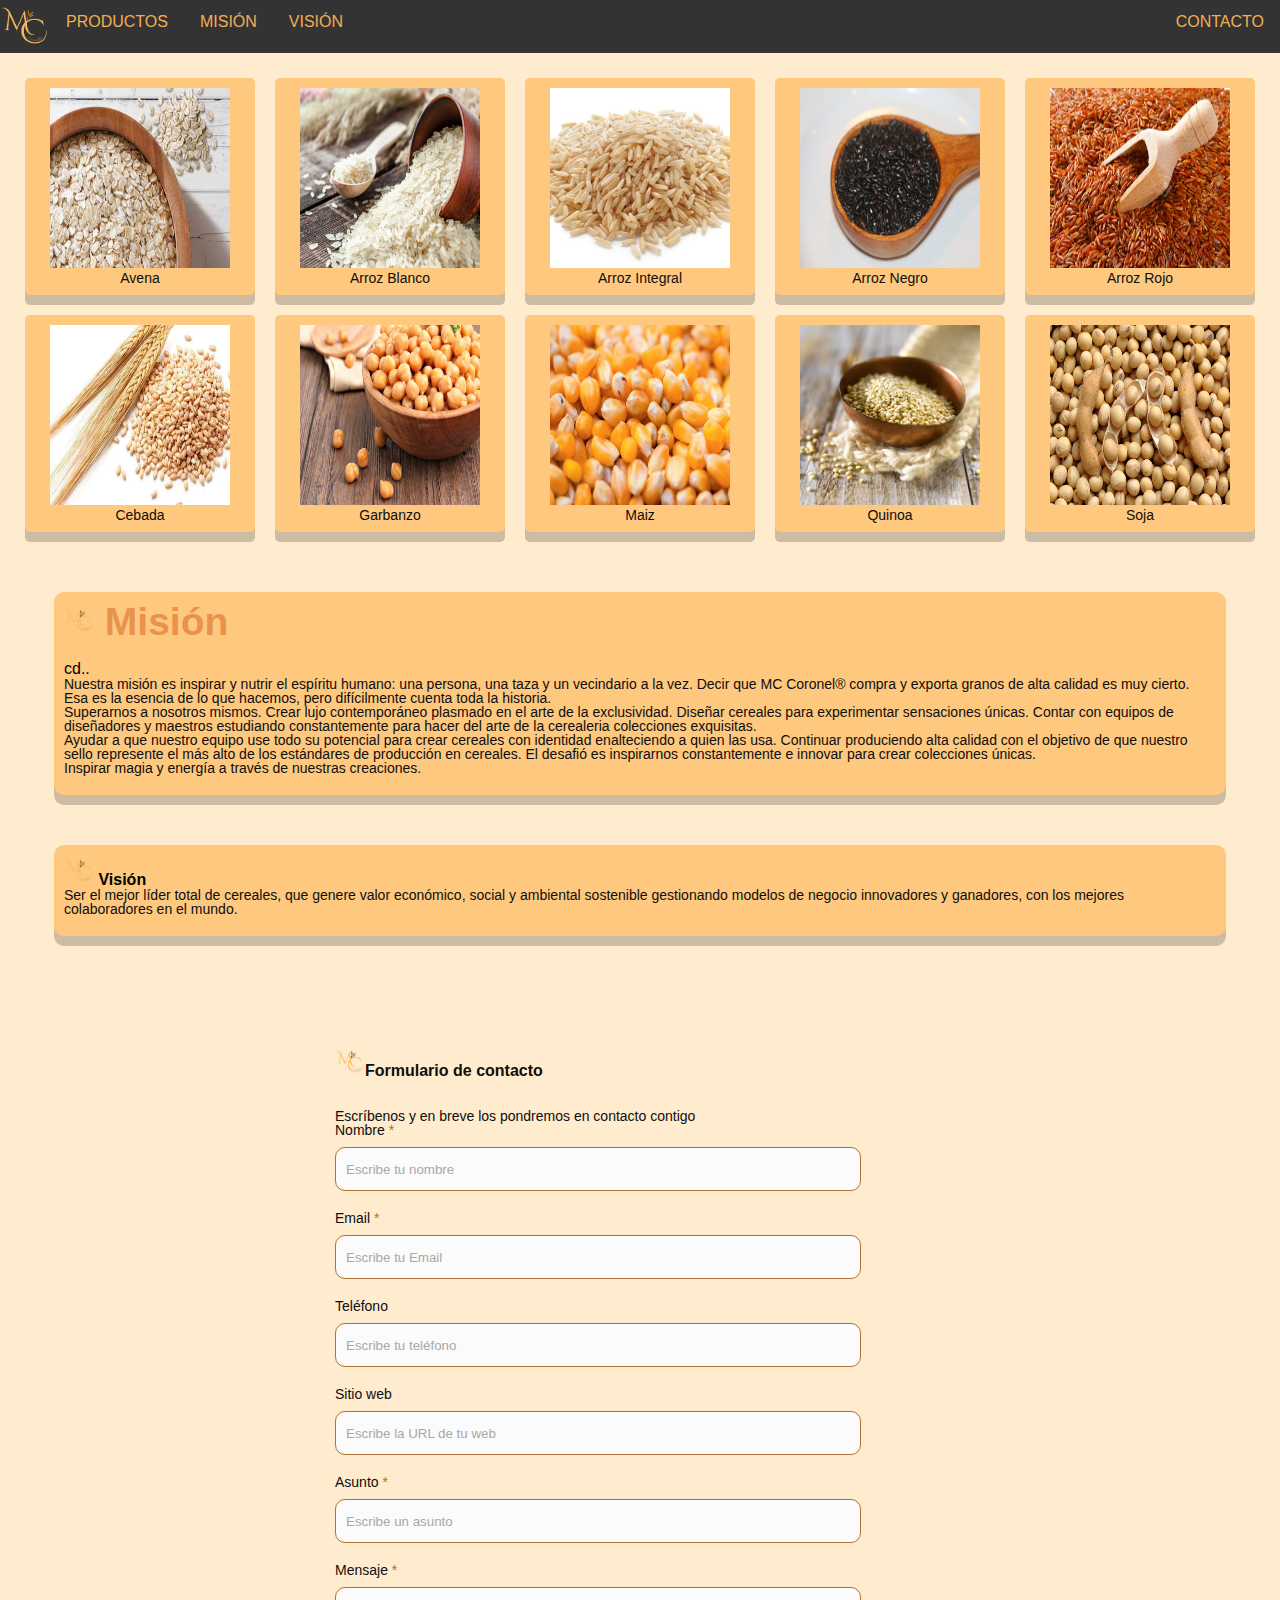
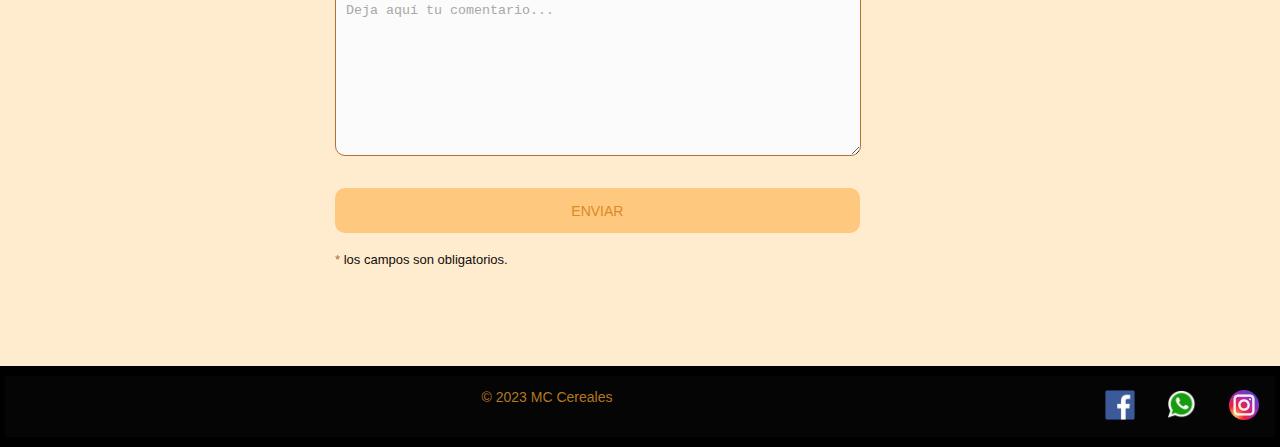
==== Index.html @ 285c0ce9 "mi primer commit" ====
<!DOCTYPE html> 
<html lang="es"> 
    <head> 
        <meta charset="UTF-8">
        <meta name="viewport" content="width=device-width; initial-scale=1.0">
        <title> MC Cereales</title>
        <link rel="stylesheet" href="./CSS/reset.css">
        <link rel="stylesheet" href="./CSS/style.css">

    </head>
    <body>
        <!-- <header>
            <h1>
                
            </h1>
        </header> -->
        <ul>
            <li> <img src="./IMAGENES/logosinfondo.png" class="altura"></li>
            <li><a href="#productos">PRODUCTOS</a></li>
            <li><a href="#mision">MISIÓN</a></li>
            <li><a href="#vision">VISIÓN</a></li>
            <li style="float:right"><a class="active" href="#contacto">CONTACTO</a></li>
          </ul>
        <div class="container" id="PRODUCTOS">
            <div class="item"> <img src="./IMAGENES/AVENA.jpg" alt="AVENA" class="img"> <p>Avena</p> </div>
            <div class="item"> <img src="./IMAGENES/ARROZ.jpg" alt="ARROZ" class="img">  <p>Arroz Blanco</p>  </div>
            <div class="item"> <img src="./IMAGENES/ARROZINTEGRAL.jpg" alt="ARROZINTEGRAL" class="img"> <p>Arroz Integral</p> </div>
            <div class="item"> <img src="./IMAGENES/ARROZNEGRO.jpg" alt="ARROZNEGRO" class="img"> <p>Arroz Negro</p> </div>
            <div class="item"> <img src="./IMAGENES/ARROZROJO.jpg" alt="ARROZROJO" class="img"> <p>Arroz Rojo</p> </div>
            <div class="item"> <img src="./IMAGENES/CEBADA.jpg" alt="CEBADA" class="img"> <p>Cebada</p> </div>
            <div class="item"> <img src="./IMAGENES/garbanzo.jpg" alt="GARBANZO" class="img"> <p>Garbanzo</p> </div>
            <div class="item"> <img src="./IMAGENES/MAIZ.jpg" alt="MAIZ" class="img"> <p>Maiz</p> </div>
            <div class="item"> <img src="./IMAGENES/QUINOA.jpg" alt="QUINOA" class="img"> <p>Quinoa</p> </div>
            <div class="item"> <img src="./IMAGENES/SOJA.jfif" alt="SOJA" class="img"> <p>Soja</p>  </div>
        </div>
        <div class="misionvision item" id="mision">
                <h1> <img src="./IMAGENES/logosinfondo.png" class="taman">
                    Misión
                </h1>
                   <!-- <img src="./IMAGENES/logoconfondo.jpg"> -->cd..
                   <p>
                       Nuestra misión es inspirar y nutrir el espíritu humano: una persona, una taza y un vecindario a la vez. Decir que MC Coronel® compra y exporta granos de alta calidad es muy cierto. Esa es la esencia de lo que hacemos, pero difícilmente cuenta toda la historia.
                   </p>
                   <p>
                       Superarnos a nosotros mismos. Crear lujo contemporáneo plasmado en el arte de la exclusividad. Diseñar cereales para experimentar sensaciones únicas. Contar con equipos de diseñadores y maestros estudiando constantemente para hacer del arte de la cerealeria colecciones exquisitas. 
                   </br>
                       Ayudar a que nuestro equipo use todo su potencial para crear cereales con identidad enalteciendo a quien las usa. Continuar produciendo alta calidad con el objetivo de que nuestro sello represente el más alto de los estándares de producción en cereales. El desafió es inspirarnos constantemente e innovar para crear colecciones únicas. 
                       </br>Inspirar magia y energía a través de nuestras creaciones.
                   </p>
        </div>
        <div class="misionvision item" id="vision">
            <h2> <img src="./IMAGENES/logosinfondo.png" class="taman">
             Visión
            </h2>
            <p> 
                Ser el mejor líder total de cereales, que genere valor económico, social y ambiental sostenible gestionando modelos de negocio innovadores y ganadores, con los mejores colaboradores en el mundo.
            </p>
        </div>
        <div>
            <div class="contact_form" id="contacto">

            <div class="formulario">			
              <h3> <img src="./IMAGENES/logosinfondo.png" class="taman">Formulario de contacto</h3>
                        <p>Escríbenos y en breve los pondremos en contacto contigo</p>
        
        
                            <form action="">				
        
                                
                                        <p>
                                            <label for="nombre" class="colocar_nombre">Nombre
                                                <span class="obligatorio">*</span>
                                            </label>
                                                <input type="text" name="introducir_nombre" id="nombre" required="obligatorio" placeholder="Escribe tu nombre">
                                        </p>
                                    
                                        <p>
                                            <label for="email" class="colocar_email">Email
                                                <span class="obligatorio">*</span>
                                            </label>
                                                <input type="email" name="introducir_email" id="email" required="obligatorio" placeholder="Escribe tu Email">
                                        </p>
                                
                                        <p>
                                            <label for="telefone" class="colocar_telefono">Teléfono
                                            </label>
                                                <input type="tel" name="introducir_telefono" id="telefono" placeholder="Escribe tu teléfono">
                                        </p>		
                                    
                                        <p>
                                            <label for="website" class="colocar_website">Sitio web
                                            </label>
                                                <input type="url" name="introducir_website" id="website" placeholder="Escribe la URL de tu web">
                                        </p>		
                                    
                                        <p>
                                            <label for="asunto" class="colocar_asunto">Asunto
                                                <span class="obligatorio">*</span>
                                            </label>
                                                <input type="text" name="introducir_asunto" id="assunto" required="obligatorio" placeholder="Escribe un asunto">
                                        </p>		
                                    
                                        <p>
                                            <label for="mensaje" class="colocar_mensaje">Mensaje
                                                <span class="obligatorio">*</span>
                                            </label>                     
                                                 <textarea name="introducir_mensaje" class="texto_mensaje" id="mensaje" required="obligatorio" placeholder="Deja aquí tu comentario..."></textarea> 
                                           </p>	  								
                                    
                                        <button type="submit" name="enviar_formulario" id="enviar"><p>Enviar</p></button>
        
                                        <p class="aviso">
                                            <span class="obligatorio"> * </span>los campos son obligatorios.
                                        </p>					
                                
                            </form>
                </div>	
            </div>
        </div>
        <footer class="footer">
                <p class="colorfooter pfooter">&copy; 2023 MC Cereales</p>
                <!-- <img src="./IMAGENES/imgFooter.png" class="taman colorfooter"> -->
                <a href="https://m.facebook.com/login/?locale=es_LA&refsrc=deprecated" class="colorfooter" target="_blank"> <img src="./IMAGENES/facebook.png" alt="Facebook" class="taman"> </a>
                <a href="https://web.whatsapp.com/" class="colorfooter" target="_blank"> <img src="./IMAGENES/whatsapp.png" alt="Whatsapp" class="taman"></a>
                <a href="https://www.instagram.com/" class="colorfooter" target="_blank"> <img src="./IMAGENES/intagram.png" alt="Instagram" class="taman"></a>
        </footer>
    </body>
</html>
---- CSS/style.css ----
/*Estilos generales*/
body{
    font-family: Arial, sans-serif;
    margin: 0;
    padding: 0;
    background-color: blanchedalmond;
}
.container{
    display: flex;
    flex-wrap: wrap; /*permite que los elementos se envuelvan en dispositivos moviles*/
    justify-content: space-between; /*distribuye el espacio horizontal*/
    align-items: center;
    text-align: center;
    margin: 15px; /*da un margen exterior*/
}
.item{
    flex: 1; /*permite que los elementos ocupen el mismo espacio*/
    background-color: rgb(255, 200, 127);
    color: black;
    padding: 10px;
    border-radius: 5px; /*bordes*/
    box-shadow: 0px 10px 0px rgba( 0, 0, 0, 0.2); /*Sombra*/
    margin: 10px;
}
/*Establecer diseño responsivo para dispositivos moviles*/
@media(max-width: 600px) {
    .container{
        flex-direction: column;
        align-items: flex-start;
    }
}
.item:hover{
    transform: scale(1.1);
    background-color: antiquewhite; /*cuando pase por encima, cambie de color*/
} 
/*para el tamaño de las imagenes de los cereales*/
.img{
    width: 180px;
    height: 180px;
}
/*Para el navegador*/
ul {
    list-style-type: none;
    margin: 0;
    padding: 0;
    overflow: hidden;
    background-color: #333;
}
li {
    float: left;
}
li a {
    display: block;
    color: rgb(243, 174, 83);
    text-align: center;
    padding: 14px 16px;
    text-decoration: none;
}
li a:hover:not(.active) {
    background-color: #111;
}
/*para la imagen del logo*/
.altura {
    height: 50px;
    width: 50px;
}
/* Formulario de contacto */ 
.contact_form{	
	width: 50%; 
    height: auto;
    margin: 80px auto;
	border-radius: 10px;  
	padding-top: 30px;
	padding-bottom: 20px;  
    background-color:  blanchedalmond; 
    padding-left: 30px; 
}
input{
	background-color: #fbfbfb; 
	width: 80%; 
	height: 40px; 
	border-radius: 10px;  
	border-style: solid; 
	border-width: 1px; 
	border-color: #b17034; 
	margin-top: 10px;  
	padding-left: 10px;
    margin-bottom: 20px; 
}
textarea{
    background-color: #fbfbfb; 
	width: 80%; 
	height: 150px; 
	border-radius: 10px;  
	border-style: solid; 
	border-width: 1px; 
	border-color: #b17034; 
	margin-top: 10px;  
	padding-left: 10px;
    margin-bottom: 20px; 
    padding-top: 15px; 
}
label{
    display: block; 
	float: center; 	
}
button{
	height: 45px; 
	padding-left: 5px;
	padding-right: 5px; 	
	margin-bottom: 20px; 
	margin-top: 10px; 	
	text-transform: uppercase;
	background-color:  rgb(255, 200, 127); 
	border-color:  rgb(255, 200, 127); 
	border-style: solid; 
	border-radius: 10px;	
	width: 82%;   
    cursor: pointer;
}
button p{
	color: #db8b23; 
}
span{
	color: #b46c28; 
}
.aviso{
	font-size: 13px;  
	color: #0e0e0e;  
}
h1{
	font-size: 39px;  
	text-align: letf; 
	padding-bottom: 20px; 
	color: #e9924b;
}
h3{
	font-size: 16px; 
	padding-bottom: 30px;
	color: #0e0e0e;   
}
p{
	font-size: 14px; 
	color: #0e0e0e; 
}
::-webkit-input-placeholder {
    color: #a8a8a8;
}
::-webkit-textarea-placeholder {
    color: #a8a8a8;
}
.formulario input:focus{
	outline:0;
	border: 1px solid #caa426;
}
.formulario textarea:focus{
	outline:0;
	border: 1px solid #caa426;
}
  
/*mision-vision div*/
.misionvision{	
    width: 90%;
    height: auto;
    margin: 50px auto;
	border-radius: 10px;  
	padding-top: 10px;
	padding-bottom: 20px;  
    background-color: rgb(255, 200, 127); 
    padding-left: 10px; 
}
/*footer*/
footer {
    display: flex;
    padding: 10px 5px;
    background-color: rgb(0, 0, 0);
    color: #fff;
}
footer p {
    flex: 1;
    margin: 0;
}
footer ul {
    flex: 1;
    display: flex;
    justify-content: space-around;
    margin: 0;
    padding-left: 0;
    list-style: none;
}
/*color footer, borde y altura/ancho imagen*/
.colorfooter{
    background-color:rgb(5, 5, 5);
    text-align: center;
    padding: 14px 16px;
}
/*Alto - Ancho imagen icono redes*/
.taman{
    width: 30px;
    right: 30px;
} 
/*color copy*/
.pfooter{
    color: rgb(179, 120, 31);
}
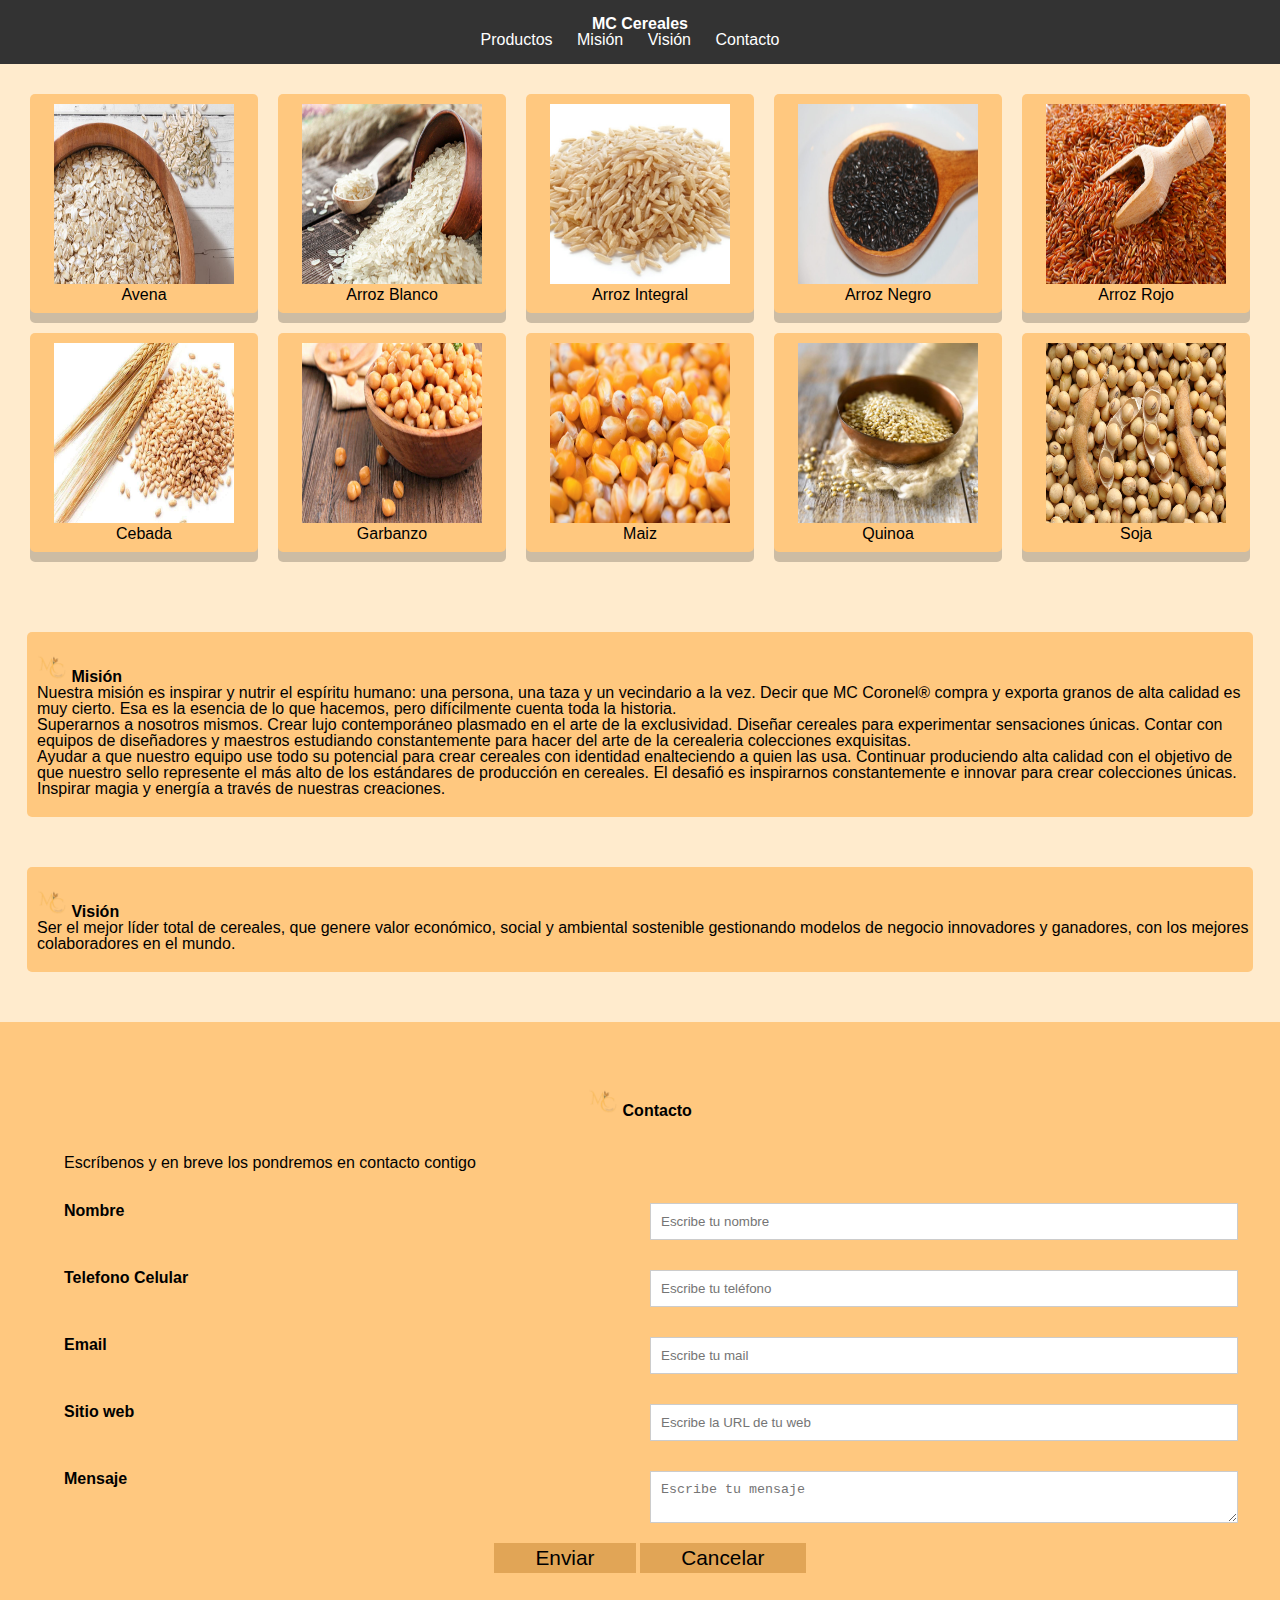
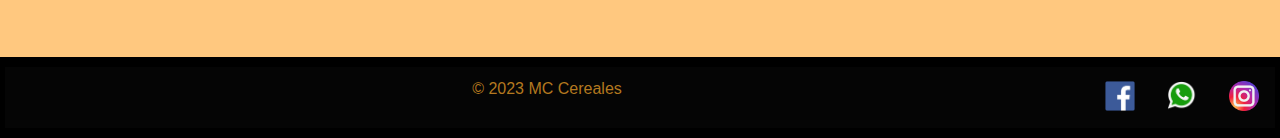
==== commit 120e7974: "Cambios en index" ====
--- a/Index.html
+++ b/Index.html
@@ -9,114 +9,79 @@
 
     </head>
     <body>
-        <!-- <header>
-            <h1>
-                
-            </h1>
-        </header> -->
-        <ul>
-            <li> <img src="./IMAGENES/logosinfondo.png" class="altura"></li>
-            <li><a href="#productos">PRODUCTOS</a></li>
-            <li><a href="#mision">MISIÓN</a></li>
-            <li><a href="#vision">VISIÓN</a></li>
-            <li style="float:right"><a class="active" href="#contacto">CONTACTO</a></li>
-          </ul>
-        <div class="container" id="PRODUCTOS">
-            <div class="item"> <img src="./IMAGENES/AVENA.jpg" alt="AVENA" class="img"> <p>Avena</p> </div>
-            <div class="item"> <img src="./IMAGENES/ARROZ.jpg" alt="ARROZ" class="img">  <p>Arroz Blanco</p>  </div>
-            <div class="item"> <img src="./IMAGENES/ARROZINTEGRAL.jpg" alt="ARROZINTEGRAL" class="img"> <p>Arroz Integral</p> </div>
-            <div class="item"> <img src="./IMAGENES/ARROZNEGRO.jpg" alt="ARROZNEGRO" class="img"> <p>Arroz Negro</p> </div>
-            <div class="item"> <img src="./IMAGENES/ARROZROJO.jpg" alt="ARROZROJO" class="img"> <p>Arroz Rojo</p> </div>
-            <div class="item"> <img src="./IMAGENES/CEBADA.jpg" alt="CEBADA" class="img"> <p>Cebada</p> </div>
-            <div class="item"> <img src="./IMAGENES/garbanzo.jpg" alt="GARBANZO" class="img"> <p>Garbanzo</p> </div>
-            <div class="item"> <img src="./IMAGENES/MAIZ.jpg" alt="MAIZ" class="img"> <p>Maiz</p> </div>
-            <div class="item"> <img src="./IMAGENES/QUINOA.jpg" alt="QUINOA" class="img"> <p>Quinoa</p> </div>
-            <div class="item"> <img src="./IMAGENES/SOJA.jfif" alt="SOJA" class="img"> <p>Soja</p>  </div>
-        </div>
-        <div class="misionvision item" id="mision">
-                <h1> <img src="./IMAGENES/logosinfondo.png" class="taman">
+        <header>
+            <h1>MC Cereales</h1>
+            <nav>
+                <ul>
+                    <li><a href="PRODUCTOS">Productos</a></li>
+                    <li><a href="mision">Misión</a></li>
+                    <li><a href="vision">Visión</a></li>
+                    <li><a href="contacto">Contacto</a></li>
+                </ul>
+            </nav>
+        </header>
+        <main>
+            <section class="intro" id="PRODUCTOS">
+                <div class="container">
+                    <div class="item"> <img src="./IMAGENES/AVENA.jpg" alt="AVENA" class="img"> <p>Avena</p> </div>
+                    <div class="item"> <img src="./IMAGENES/ARROZ.jpg" alt="ARROZ" class="img">  <p>Arroz Blanco</p>  </div>
+                    <div class="item"> <img src="./IMAGENES/ARROZINTEGRAL.jpg" alt="ARROZINTEGRAL" class="img"> <p>Arroz Integral</p> </div>
+                    <div class="item"> <img src="./IMAGENES/ARROZNEGRO.jpg" alt="ARROZNEGRO" class="img"> <p>Arroz Negro</p> </div>
+                    <div class="item"> <img src="./IMAGENES/ARROZROJO.jpg" alt="ARROZROJO" class="img"> <p>Arroz Rojo</p> </div>
+                    <div class="item"> <img src="./IMAGENES/CEBADA.jpg" alt="CEBADA" class="img"> <p>Cebada</p> </div>
+                    <div class="item"> <img src="./IMAGENES/garbanzo.jpg" alt="GARBANZO" class="img"> <p>Garbanzo</p> </div>
+                    <div class="item"> <img src="./IMAGENES/MAIZ.jpg" alt="MAIZ" class="img"> <p>Maiz</p> </div>
+                    <div class="item"> <img src="./IMAGENES/QUINOA.jpg" alt="QUINOA" class="img"> <p>Quinoa</p> </div>
+                    <div class="item"> <img src="./IMAGENES/SOJA.jfif" alt="SOJA" class="img"> <p>Soja</p>  </div>
+                </div>
+            </section>
+            <section class="misionvision" id="mision">
+                <h2> <img src="./IMAGENES/logosinfondo.png" class="taman">
                     Misión
-                </h1>
-                   <!-- <img src="./IMAGENES/logoconfondo.jpg"> -->cd..
-                   <p>
-                       Nuestra misión es inspirar y nutrir el espíritu humano: una persona, una taza y un vecindario a la vez. Decir que MC Coronel® compra y exporta granos de alta calidad es muy cierto. Esa es la esencia de lo que hacemos, pero difícilmente cuenta toda la historia.
-                   </p>
-                   <p>
-                       Superarnos a nosotros mismos. Crear lujo contemporáneo plasmado en el arte de la exclusividad. Diseñar cereales para experimentar sensaciones únicas. Contar con equipos de diseñadores y maestros estudiando constantemente para hacer del arte de la cerealeria colecciones exquisitas. 
-                   </br>
-                       Ayudar a que nuestro equipo use todo su potencial para crear cereales con identidad enalteciendo a quien las usa. Continuar produciendo alta calidad con el objetivo de que nuestro sello represente el más alto de los estándares de producción en cereales. El desafió es inspirarnos constantemente e innovar para crear colecciones únicas. 
-                       </br>Inspirar magia y energía a través de nuestras creaciones.
-                   </p>
-        </div>
-        <div class="misionvision item" id="vision">
-            <h2> <img src="./IMAGENES/logosinfondo.png" class="taman">
-             Visión
-            </h2>
-            <p> 
-                Ser el mejor líder total de cereales, que genere valor económico, social y ambiental sostenible gestionando modelos de negocio innovadores y ganadores, con los mejores colaboradores en el mundo.
-            </p>
-        </div>
-        <div>
-            <div class="contact_form" id="contacto">
-
-            <div class="formulario">			
-              <h3> <img src="./IMAGENES/logosinfondo.png" class="taman">Formulario de contacto</h3>
-                        <p>Escríbenos y en breve los pondremos en contacto contigo</p>
-        
-        
-                            <form action="">				
-        
-                                
-                                        <p>
-                                            <label for="nombre" class="colocar_nombre">Nombre
-                                                <span class="obligatorio">*</span>
-                                            </label>
-                                                <input type="text" name="introducir_nombre" id="nombre" required="obligatorio" placeholder="Escribe tu nombre">
-                                        </p>
-                                    
-                                        <p>
-                                            <label for="email" class="colocar_email">Email
-                                                <span class="obligatorio">*</span>
-                                            </label>
-                                                <input type="email" name="introducir_email" id="email" required="obligatorio" placeholder="Escribe tu Email">
-                                        </p>
-                                
-                                        <p>
-                                            <label for="telefone" class="colocar_telefono">Teléfono
-                                            </label>
-                                                <input type="tel" name="introducir_telefono" id="telefono" placeholder="Escribe tu teléfono">
-                                        </p>		
-                                    
-                                        <p>
-                                            <label for="website" class="colocar_website">Sitio web
-                                            </label>
-                                                <input type="url" name="introducir_website" id="website" placeholder="Escribe la URL de tu web">
-                                        </p>		
-                                    
-                                        <p>
-                                            <label for="asunto" class="colocar_asunto">Asunto
-                                                <span class="obligatorio">*</span>
-                                            </label>
-                                                <input type="text" name="introducir_asunto" id="assunto" required="obligatorio" placeholder="Escribe un asunto">
-                                        </p>		
-                                    
-                                        <p>
-                                            <label for="mensaje" class="colocar_mensaje">Mensaje
-                                                <span class="obligatorio">*</span>
-                                            </label>                     
-                                                 <textarea name="introducir_mensaje" class="texto_mensaje" id="mensaje" required="obligatorio" placeholder="Deja aquí tu comentario..."></textarea> 
-                                           </p>	  								
-                                    
-                                        <button type="submit" name="enviar_formulario" id="enviar"><p>Enviar</p></button>
-        
-                                        <p class="aviso">
-                                            <span class="obligatorio"> * </span>los campos son obligatorios.
-                                        </p>					
-                                
-                            </form>
-                </div>	
-            </div>
-        </div>
+                </h2>
+                <p>
+                    Nuestra misión es inspirar y nutrir el espíritu humano: una persona, una taza y un vecindario a la vez. Decir que MC Coronel® compra y exporta granos de alta calidad es muy cierto. Esa es la esencia de lo que hacemos, pero difícilmente cuenta toda la historia.
+                </p>
+                <p>
+                    Superarnos a nosotros mismos. Crear lujo contemporáneo plasmado en el arte de la exclusividad. Diseñar cereales para experimentar sensaciones únicas. Contar con equipos de diseñadores y maestros estudiando constantemente para hacer del arte de la cerealeria colecciones exquisitas. 
+                </br>
+                    Ayudar a que nuestro equipo use todo su potencial para crear cereales con identidad enalteciendo a quien las usa. Continuar produciendo alta calidad con el objetivo de que nuestro sello represente el más alto de los estándares de producción en cereales. El desafió es inspirarnos constantemente e innovar para crear colecciones únicas. 
+                    </br>
+                    Inspirar magia y energía a través de nuestras creaciones.
+                </p>
+            </section>
+            <section class="misionvision" id="vision">
+                <h3> <img src="./IMAGENES/logosinfondo.png" class="taman">
+                    Visión
+                </h3>
+                <p> 
+                    Ser el mejor líder total de cereales, que genere valor económico, social y ambiental sostenible gestionando modelos de negocio innovadores y ganadores, con los mejores colaboradores en el mundo.
+                </p>
+            </section>
+            <section class="contact-form" id="contacto">
+                <h4> <img src="./IMAGENES/logosinfondo.png" class="taman"> Contacto</h4>
+                <br>
+                <p>Escríbenos y en breve los pondremos en contacto contigo</p>
+                <br>
+                <br>
+                <form>
+                    <label for="nombre" class="c ">Nombre</label>
+                    <input type="text" id="nombre" name="introducir_nombre" required placeholder="Escribe tu nombre"></input>
+                    <label for="nombre">Telefono Celular</label>
+                    <input type="tel" name="introducir_telefono" id="telefono" required placeholder="Escribe tu teléfono"></imput>
+                    <label for="email">Email</label>
+                    <input type="email" id="email" name="introducir_email" required placeholder="Escribe tu mail">
+                    <label for="website" class="colocar_website">Sitio web</label>
+                    <input type="url" name="introducir_website" id="website" placeholder="Escribe la URL de tu web">
+                    <label for="mensaje">Mensaje</label>
+                    <textarea id="mensaje" name="mensaje" required placeholder="Escribe tu mensaje"></textarea>
+                </form>
+                <div class="centrarbotones">
+                    <button type="submit"> Enviar</button>
+                    <button type="button"> Cancelar</button>
+                </div>
+            </section>
+        </main>
         <footer class="footer">
                 <p class="colorfooter pfooter">&copy; 2023 MC Cereales</p>
                 <!-- <img src="./IMAGENES/imgFooter.png" class="taman colorfooter"> -->
--- a/CSS/style.css
+++ b/CSS/style.css
@@ -11,7 +11,6 @@
     justify-content: space-between; /*distribuye el espacio horizontal*/
     align-items: center;
     text-align: center;
-    margin: 15px; /*da un margen exterior*/
 }
 .item{
     flex: 1; /*permite que los elementos ocupen el mismo espacio*/
@@ -39,132 +38,72 @@
     height: 180px;
 }
 /*Para el navegador*/
-ul {
-    list-style-type: none;
-    margin: 0;
+header {
+    background-color: #333;
+    color: #fff;
+    text-align: center;
+    padding: 1rem;
+}
+
+nav ul {
+    list-style: none;
     padding: 0;
-    overflow: hidden;
-    background-color: #333;
 }
-li {
-    float: left;
+
+nav li {
+    display: inline;
+    margin-right: 20px;
 }
-li a {
-    display: block;
-    color: rgb(243, 174, 83);
-    text-align: center;
-    padding: 14px 16px;
+
+nav a {
+    color: #fff;
     text-decoration: none;
 }
-li a:hover:not(.active) {
-    background-color: #111;
-}
+.intro {
+    padding: 20px;
+    text-align: center;
+ }
 /*para la imagen del logo*/
 .altura {
     height: 50px;
     width: 50px;
 }
 /* Formulario de contacto */ 
-.contact_form{	
-	width: 50%; 
-    height: auto;
-    margin: 80px auto;
-	border-radius: 10px;  
-	padding-top: 30px;
-	padding-bottom: 20px;  
-    background-color:  blanchedalmond; 
-    padding-left: 30px; 
-}
-input{
-	background-color: #fbfbfb; 
-	width: 80%; 
-	height: 40px; 
-	border-radius: 10px;  
-	border-style: solid; 
-	border-width: 1px; 
-	border-color: #b17034; 
-	margin-top: 10px;  
-	padding-left: 10px;
-    margin-bottom: 20px; 
-}
-textarea{
-    background-color: #fbfbfb; 
-	width: 80%; 
-	height: 150px; 
-	border-radius: 10px;  
-	border-style: solid; 
-	border-width: 1px; 
-	border-color: #b17034; 
-	margin-top: 10px;  
-	padding-left: 10px;
-    margin-bottom: 20px; 
-    padding-top: 15px; 
-}
-label{
-    display: block; 
-	float: center; 	
-}
-button{
-	height: 45px; 
-	padding-left: 5px;
-	padding-right: 5px; 	
-	margin-bottom: 20px; 
-	margin-top: 10px; 	
-	text-transform: uppercase;
-	background-color:  rgb(255, 200, 127); 
-	border-color:  rgb(255, 200, 127); 
-	border-style: solid; 
-	border-radius: 10px;	
-	width: 82%;   
-    cursor: pointer;
-}
-button p{
-	color: #db8b23; 
-}
-span{
-	color: #b46c28; 
-}
-.aviso{
-	font-size: 13px;  
-	color: #0e0e0e;  
-}
-h1{
-	font-size: 39px;  
-	text-align: letf; 
-	padding-bottom: 20px; 
-	color: #e9924b;
-}
-h3{
-	font-size: 16px; 
-	padding-bottom: 30px;
-	color: #0e0e0e;   
-}
-p{
-	font-size: 14px; 
-	color: #0e0e0e; 
-}
-::-webkit-input-placeholder {
-    color: #a8a8a8;
-}
-::-webkit-textarea-placeholder {
-    color: #a8a8a8;
-}
-.formulario input:focus{
-	outline:0;
-	border: 1px solid #caa426;
-}
-.formulario textarea:focus{
-	outline:0;
-	border: 1px solid #caa426;
-}
+.contact-form {
+    background-color: rgb(255, 200, 127);
+    padding: 5%;
+ }
+
+ .contact-form h4 {
+    text-align: center;
+    margin-bottom: 20px;
+ }
+
+ .contact-form form {
+    display: grid;
+    grid-template-columns: 1fr 1fr;
+    gap: 20px;
+ }
+
+ .contact-form label {
+    font-weight: bold;
+ }
+
+ .contact-form input,
+ .contact-form textarea {
+    width: 100%;
+    padding: 10px;
+    margin-bottom: 10px;
+    border: 1px solid #ccc;
+ }
   
 /*mision-vision div*/
 .misionvision{	
-    width: 90%;
+    width: 95%;
     height: auto;
     margin: 50px auto;
-	border-radius: 10px;  
-	padding-top: 10px;
+	border-radius: 5px;  
+	padding-top: 20px;
 	padding-bottom: 20px;  
     background-color: rgb(255, 200, 127); 
     padding-left: 10px; 
@@ -204,3 +143,51 @@
     color: rgb(179, 120, 31);
 }
 
+  /* Boton con animacion */
+button{
+    background:rgb(225, 165, 86) ;
+    border:none;
+    position:relative;
+    height: 30px;
+    font-size:1.6em;
+    padding:0 2em;
+    cursor:pointer;
+    transition:800ms ease all;
+    outline:none;
+}
+button:hover{
+    background:#7b4015;
+    color:#e1b56b;
+}
+button:before,button:after{
+    content:'';
+    position:absolute;
+    top:0;
+    right:0;
+    height:2px;
+    width:0;
+    background: #6d4a2e;
+    transition:400ms ease all;
+}
+button:after{
+    right:inherit;
+    top:inherit;
+    left:0;
+    bottom:0;
+}
+button:hover:before,button:hover:after{
+    width:100%;
+    transition:800ms ease all;
+}
+.centrarbotones{
+    width: 100%;
+    padding: 10px;
+    margin-bottom: 10px;
+    border: 1px;
+    text-align: center;
+    font-size: small;
+}
+
+
+
+
